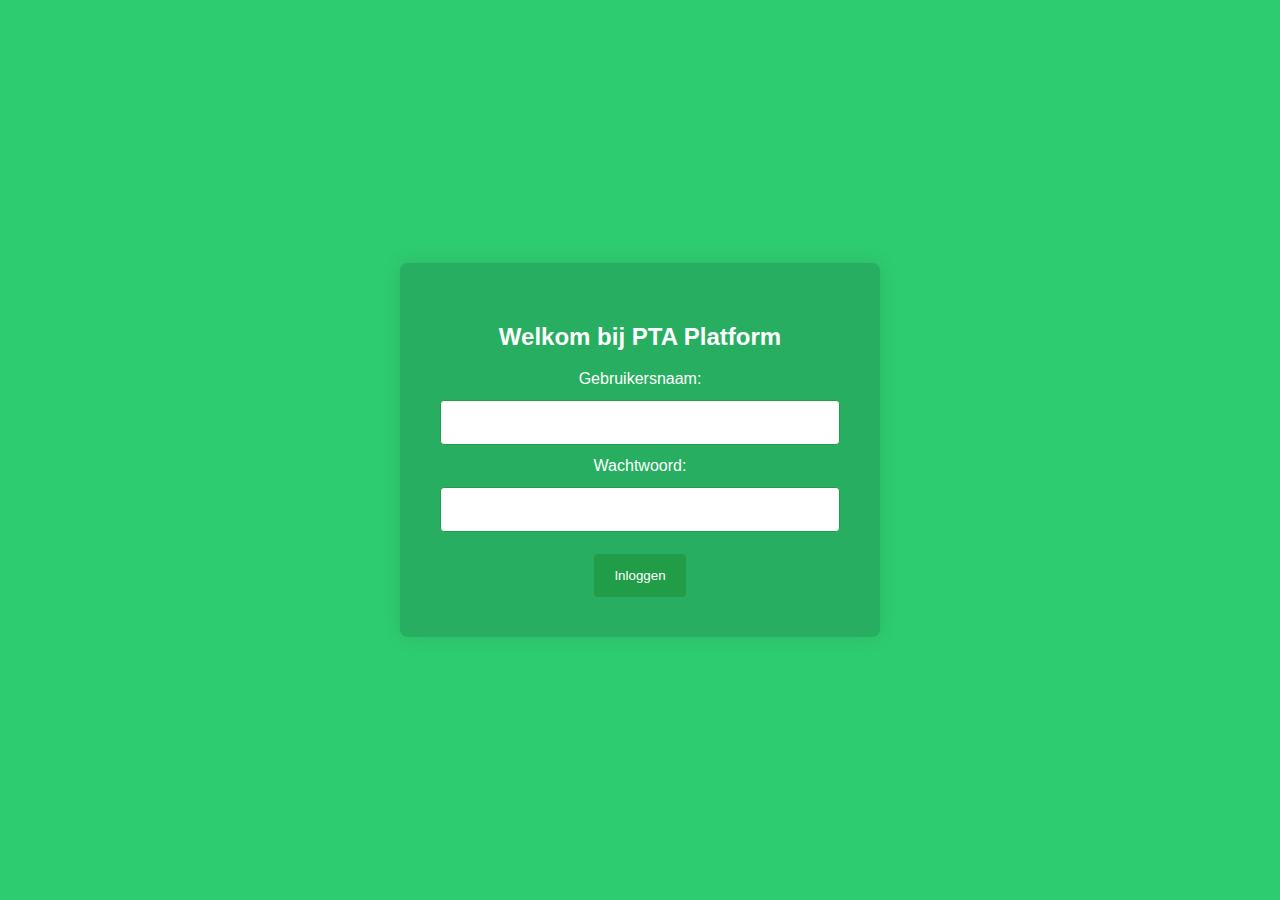
==== index.html @ 4bfbd876 "Add files via upload" ====
<!DOCTYPE html>
<html lang="nl">
<head>
  <meta charset="UTF-8">
  <meta name="viewport" content="width=device-width, initial-scale=1.0">
  <title>PTA Platform</title>
  <style>
    body {
      background-color: #2ecc71; /* Donkergroene achtergrond */
      color: #ffffff; /* Witte tekst */
      font-family: 'Segoe UI', Tahoma, Geneva, Verdana, sans-serif;
      display: flex;
      align-items: center;
      justify-content: center;
      height: 100vh;
      margin: 0;
    }

    #login-container, #options-container {
      background-color: #27ae60; /* Groene container */
      padding: 40px;
      border-radius: 8px;
      box-shadow: 0 0 20px rgba(0, 0, 0, 0.1);
      width: 400px;
      text-align: center;
    }

    input {
      width: 100%;
      padding: 14px;
      margin: 12px 0;
      box-sizing: border-box;
      border: 1px solid #219d47; /* Donkergroene rand rond invoervelden */
      border-radius: 4px;
    }

    button {
      background-color: #219d47; /* Donkergroene knop */
      color: #ffffff;
      padding: 14px 20px;
      border: none;
      border-radius: 4px;
      cursor: pointer;
      margin-top: 10px;
    }

    button:hover {
      background-color: #1a8341; /* Donkergroene knop bij hover */
    }
  </style>
</head>
<body>

  <div id="login-container">
    <h2>Welkom bij PTA Platform</h2>
    <form action="options.html" method="post">
      <label for="username">Gebruikersnaam:</label>
      <input type="text" id="username" name="username" required>

      <label for="password">Wachtwoord:</label>
      <input type="password" id="password" name="password" required>

      <button type="submit">Inloggen</button>
    </form>
  </div>

</body>
</html>
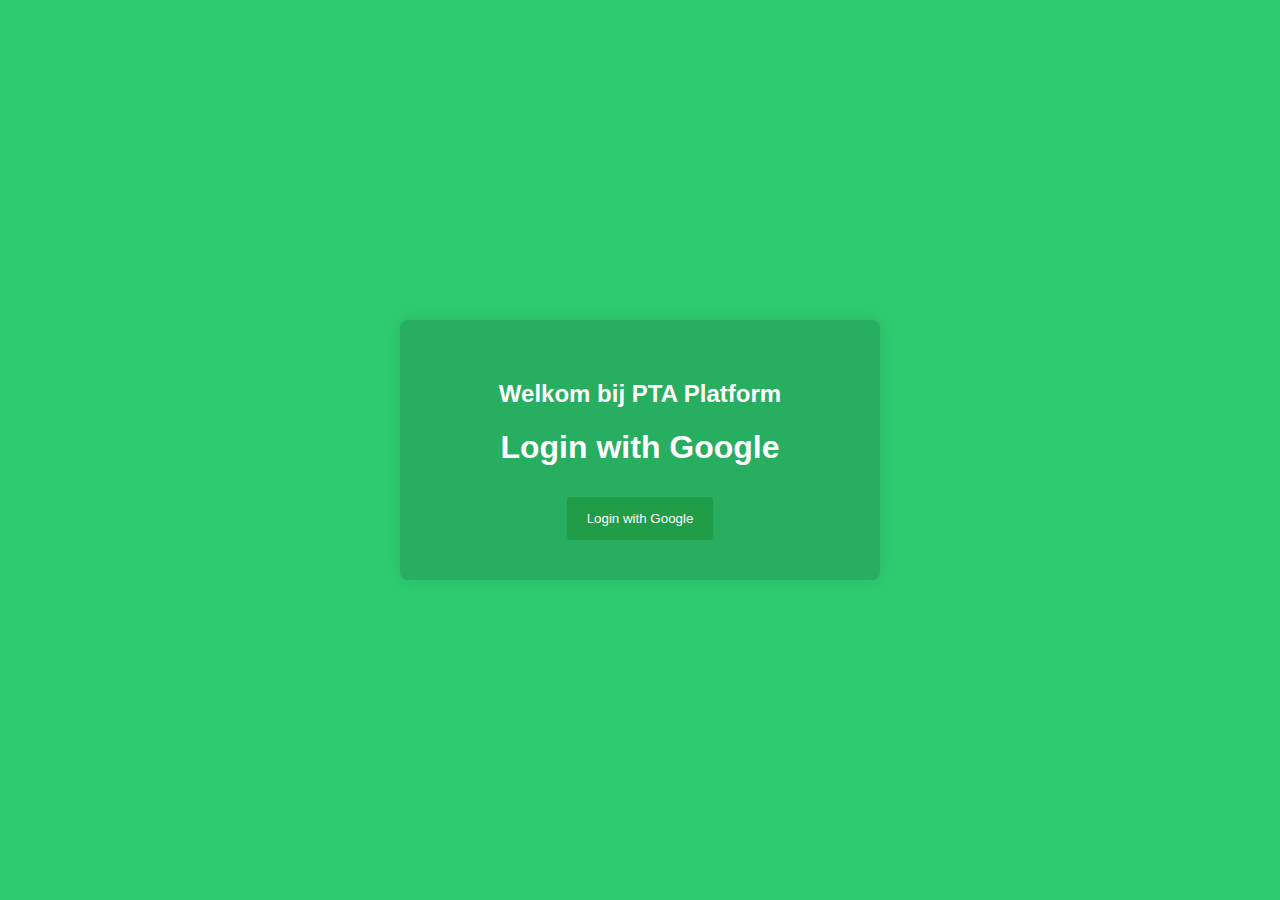
==== commit 6dc51083: "inloggen met google" ====
--- a/index.html
+++ b/index.html
@@ -53,16 +53,14 @@
 
   <div id="login-container">
     <h2>Welkom bij PTA Platform</h2>
-    <form action="options.html" method="post">
-      <label for="username">Gebruikersnaam:</label>
-      <input type="text" id="username" name="username" required>
+    <h1>Login with Google</h1>
+    <button onclick="loginWithGoogle()">Login with Google</button>
+  </div>
+  <script>
+    function loginWithGoogle() {
+        window.location.href = '/auth/google';
+    }
+  </script>
+</body>
 
-      <label for="password">Wachtwoord:</label>
-      <input type="password" id="password" name="password" required>
-
-      <button type="submit">Inloggen</button>
-    </form>
-  </div>
-
-</body>
 </html>